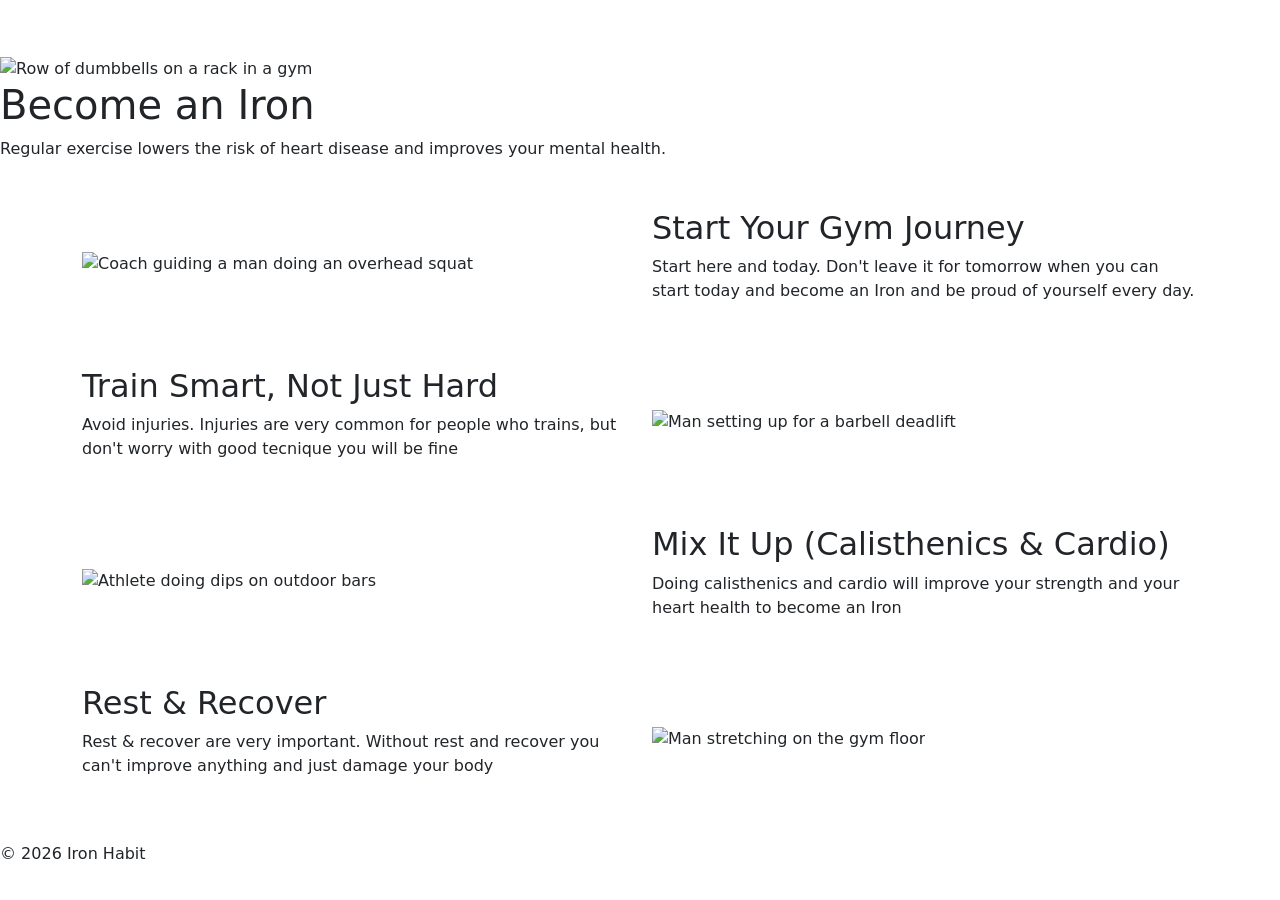
==== index.html @ 520dd09a "New changes" ====
<!DOCTYPE html>
<html lang="en">

  <head> 
      <!-- Page owner: Zakaria Dichouri Mahjoub -->
      <meta charset="UTF-8">
      <meta name="viewport" content="width=device-width, initial-scale=1.0">
      <meta name="author" content="Zakaria Dichouri Mahjoub">
      <link href="https://cdn.jsdelivr.net/npm/bootstrap@5.3.8/dist/css/bootstrap.min.css" rel="stylesheet" integrity="sha384-sRIl4kxILFvY47J16cr9ZwB07vP4J8+LH7qKQnuqkuIAvNWLzeN8tE5YBujZqJLB" crossorigin="anonymous">
      <link rel="stylesheet" href="css/style.css">
      <title>Home | Iron Habit </title>
  </head>
  <body>  
      <!-- Bootstrap navbar -->
      <nav class="navbar navbar-expand-lg main-nav" data-bs-theme="dark">
  <div class="container-fluid">
    <a class="navbar-brand" href="index.html">Iron Habit</a>
    <button class="navbar-toggler" type="button" data-bs-toggle="collapse" data-bs-target="#navbarSupportedContent" aria-controls="navbarSupportedContent" aria-expanded="false" aria-label="Toggle navigation">
      <span class="navbar-toggler-icon"></span>
    </button>
    <div class="collapse navbar-collapse" id="navbarSupportedContent">
      <ul class="navbar-nav me-auto mb-2 mb-lg-0">
        <li class="nav-item">
          <a class="nav-link active" aria-current="page" href="index.html">Home</a>
        </li>
        <li class="nav-item">
          <a class="nav-link" href="why.html">Why It Matters</a>
          </li>
        <li class="nav-item">
          <a class="nav-link" href="guide.html">Guide</a>
        </li>
        <li class="nav-item">
          <a class="nav-link" href="action.html">Action</a>
        </li>
        <li class="nav-item">
          <a class="nav-link" href="contact.html">Contact</a>
        </li> 
      </ul>
    </div>
  </div>
</nav> <!--Bootstrap navabar finish -->
    
      <!--Image heading  -->
	  <div class="hero">
		<img src="imgWebp/zd_heroDumbbells.webp" class="hero-img" alt="Row of dumbbells on a rack in a gym">
		<div class="hero-text">
			<h1>Become an Iron</h1>
			<p>Regular exercise lowers the risk of heart disease and improves your mental health.</p>
		</div>
	  </div>
      <div class="container my-5"> <!-- open div class=container my-5-->
      
        <!-- row 1 image left, and text right -->
        <div class="row align-items-center mb-5">
          <div class="col-md-6">
              <img src="imgWebp/zd_row1coachSquat.webp" class="row-img" alt="Coach guiding a man doing an overhead squat">
          </div>
          <div class="col-md-6">
              <h2>Start Your Gym Journey</h2>
              <p>Start here and today. Don't leave it for tomorrow when you can start today and become an Iron and be proud of yourself every day.</p>
          </div>
        </div>
      
      <!-- row 2 text left, image right -->
      <div class="row align-items-center mb-5">
        <div class="col-md-6">
          <h2>Train Smart, Not Just Hard</h2>
          <p>Avoid injuries. Injuries are very common for people who trains, but don't worry with good tecnique you will be fine</p>
        </div>
        <div class="col-md-6">
          <img src="imgWebp/zd_row2deadlift.webp" class="row-img" alt="Man setting up for a barbell deadlift">
        </div>
      </div>
        
      <!--row 3 image left, text right -->
      <div class="row align-items-center mb-5">
        <div class="col-md-6">
          <img src="imgWebp/zd_row3calisthenics.webp" class="row-img" alt="Athlete doing dips on outdoor bars">
        </div>
        <div class="col-md-6">
          <h2>Mix It Up (Calisthenics & Cardio)</h2>
          <p>Doing calisthenics and cardio will improve your strength and your heart health to become an Iron</p>
        </div>
      </div>
        
        <!--row 4 text left, image right -->
        <div class="row align-items-center mb-5">
          <div class="col-md-6">
            <h2>Rest & Recover</h2>
            <p>Rest & recover are very important. Without rest and recover you can't improve anything and just damage your body</p>
          </div>
          <div class="col-md-6">
            <img src="imgWebp/zd_row4stretching.webp" class="row-img" alt="Man stretching on the gym floor">
          </div>
        </div>
      
      </div> <!--close div class="container my-5" -->

      <!--footer section -->
      <footer class="site-footer">
        <p>&copy; 2026 Iron Habit</p>
      </footer> 
          
      <script src="https://cdn.jsdelivr.net/npm/bootstrap@5.3.8/dist/js/bootstrap.bundle.min.js" integrity="sha384-FKyoEForCGlyvwx9Hj09JcYn3nv7wiPVlz7YYwJrWVcXK/BmnVDxM+D2scQbITxI" crossorigin="anonymous"></script>
      <script src="js/script.js"></script>
  </body>
</html>
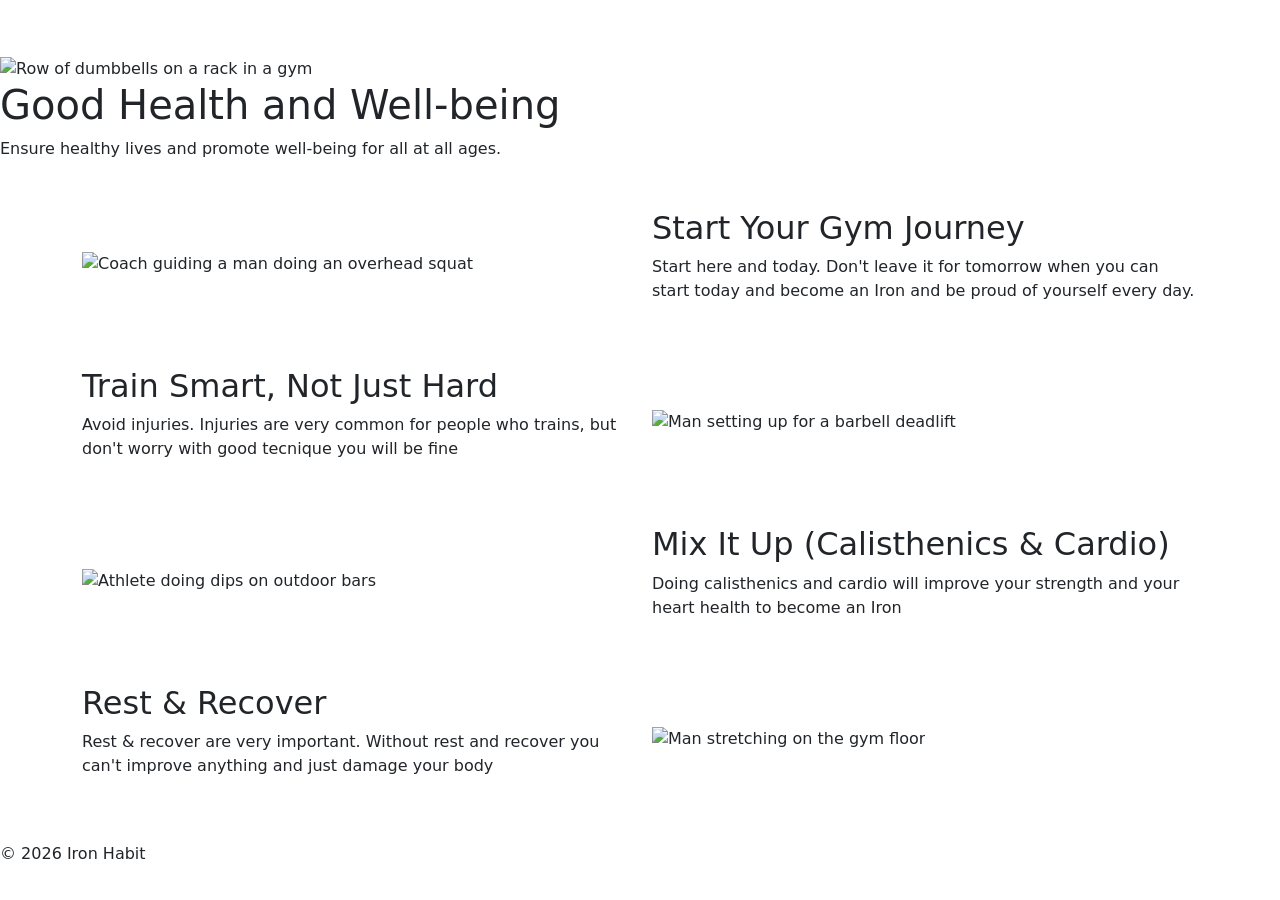
==== commit 062a74d6: "Changes the heding from home page hero and the text" ====
--- a/index.html
+++ b/index.html
@@ -44,8 +44,8 @@
 	  <div class="hero">
 		<img src="imgWebp/zd_heroDumbbells.webp" class="hero-img" alt="Row of dumbbells on a rack in a gym">
 		<div class="hero-text">
-			<h1>Become an Iron</h1>
-			<p>Regular exercise lowers the risk of heart disease and improves your mental health.</p>
+			<h1>Good Health and Well-being</h1>
+			<p>Ensure healthy lives and promote well-being for all at all ages.</p>
 		</div>
 	  </div>
       <div class="container my-5"> <!-- open div class=container my-5-->
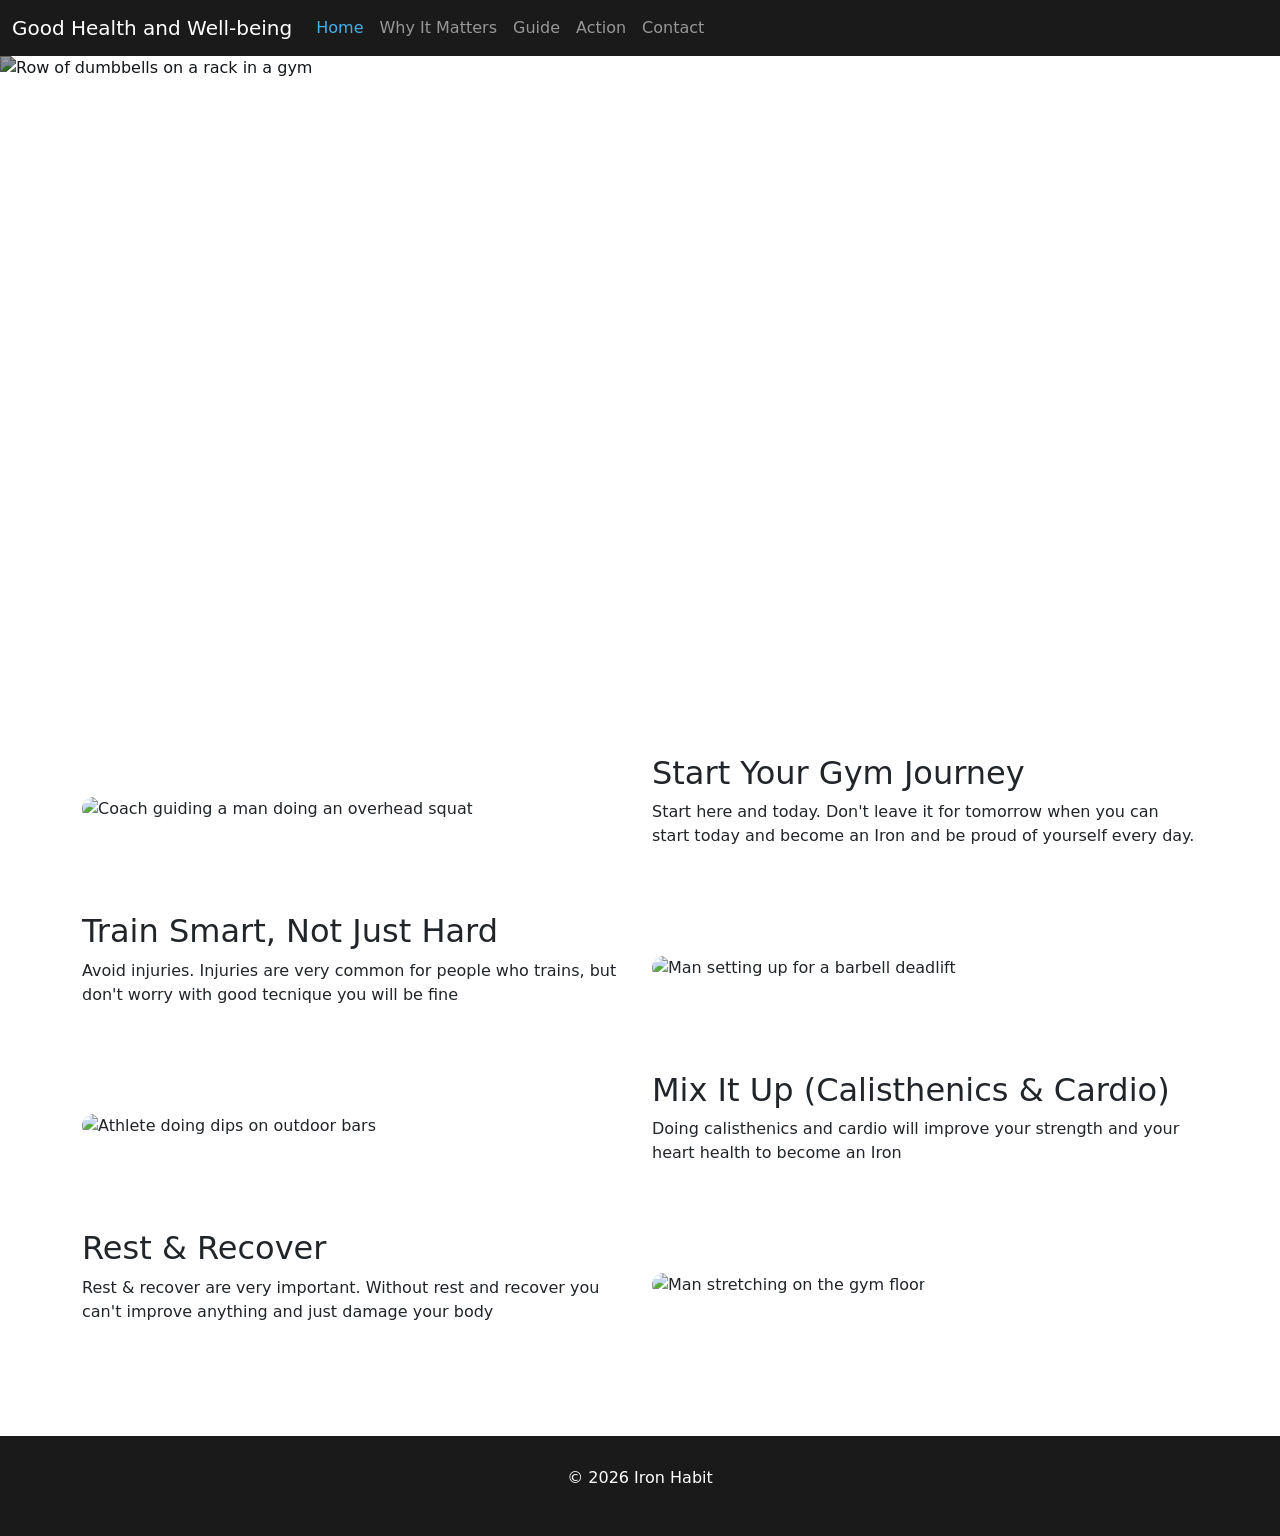
==== commit a93ed3cc: "Changes the name and author" ====
--- a/index.html
+++ b/index.html
@@ -8,13 +8,13 @@
       <meta name="author" content="Zakaria Dichouri Mahjoub">
       <link href="https://cdn.jsdelivr.net/npm/bootstrap@5.3.8/dist/css/bootstrap.min.css" rel="stylesheet" integrity="sha384-sRIl4kxILFvY47J16cr9ZwB07vP4J8+LH7qKQnuqkuIAvNWLzeN8tE5YBujZqJLB" crossorigin="anonymous">
       <link rel="stylesheet" href="css/style.css">
-      <title>Home | Iron Habit </title>
+      <title>Home | Good Health and Well-being </title>
   </head>
   <body>  
       <!-- Bootstrap navbar -->
       <nav class="navbar navbar-expand-lg main-nav" data-bs-theme="dark">
   <div class="container-fluid">
-    <a class="navbar-brand" href="index.html">Iron Habit</a>
+    <a class="navbar-brand" href="index.html">Good Health and Well-being</a>
     <button class="navbar-toggler" type="button" data-bs-toggle="collapse" data-bs-target="#navbarSupportedContent" aria-controls="navbarSupportedContent" aria-expanded="false" aria-label="Toggle navigation">
       <span class="navbar-toggler-icon"></span>
     </button>
--- a/css/style.css
+++ b/css/style.css
@@ -0,0 +1,59 @@
+   /*  Zakaria Dichouri  Home page style */
+
+
+.hero-img {
+  width: 100%;
+  height: 650px;
+  object-fit: cover;
+}
+
+.row-img {
+  width: 100%;
+  height: 300px;
+  object-fit: cover;
+  border-radius: 12px;
+}
+
+.site-footer{
+  background-color: #1A1A1A;
+  color: white;
+  text-align: center;
+  padding: 30px;
+}
+
+.hero {
+	position: relative;
+}
+
+.hero-img {
+	display: block;
+	filter: brightness(60%);
+}
+
+.hero-text {
+	position: absolute;
+	top: 50%;
+	left: 50%;
+	color: white;
+	text-align: center;
+	width: 90%;
+	transform: translate(-50%, -50%);
+}
+
+body {
+	display: flex;
+	flex-direction: column;
+	min-height: 100vh;
+}
+
+.site-footer {
+	margin-top: auto;
+}
+
+.main-nav {
+	background-color: #1A1A1A;
+}
+
+.main-nav .nav-link.active {
+	color: #45B1E8;
+}
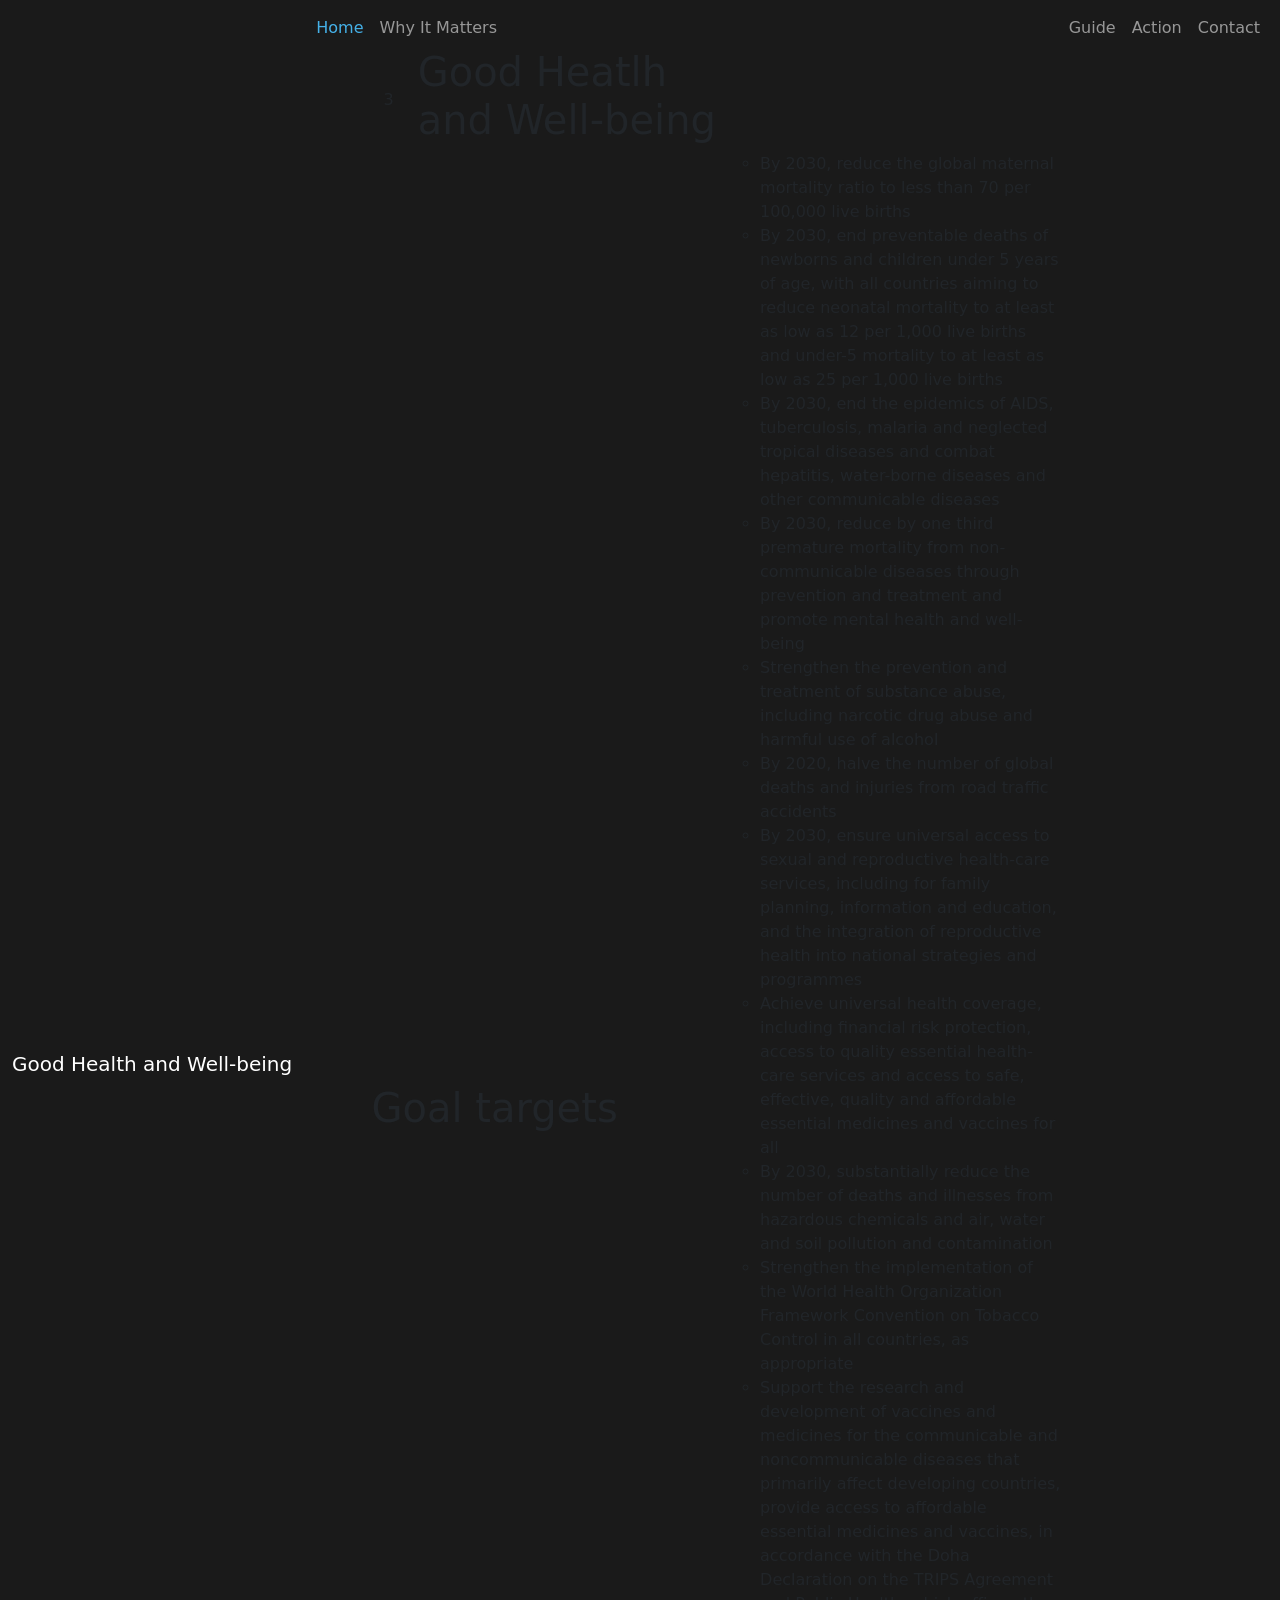
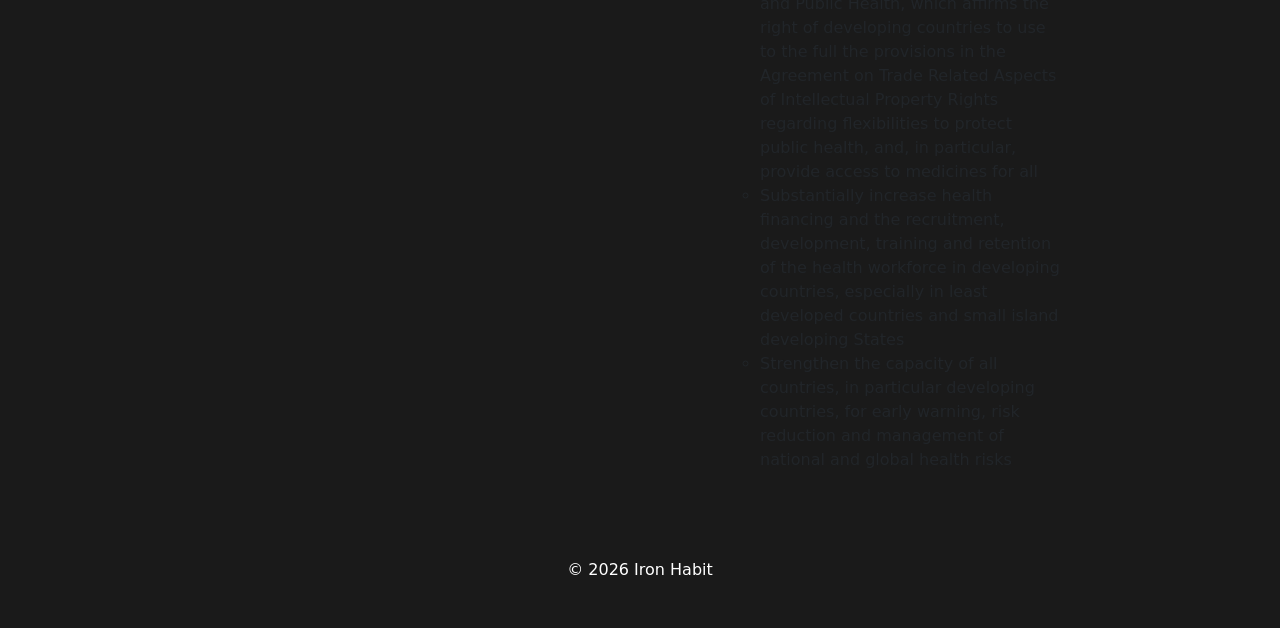
==== commit fca7b453: "Insert health goals section in index.html Added a new section for health goals with targets." ====
--- a/index.html
+++ b/index.html
@@ -25,7 +25,43 @@
         </li>
         <li class="nav-item">
           <a class="nav-link" href="why.html">Why It Matters</a>
-          </li>
+      <section class="goal-hero">
+	  <div class="container">
+	    <div class="row align-items-center">
+		  <div class="col-auto">
+			<span class="goal-number">3</span>
+		  </div>
+		  <div class="col">
+		    <h1 class="goal-title">Good Heatlh<br>and Well-being</h1>
+		  </div>
+		</div>
+	  </div>
+	  
+	</section>
+        
+    <div class="row align-items-center mb-5">
+        <div class="col-md-6">
+			 <h1 id="goal-target">Goal targets</h1>
+        </div>
+		
+        <div class="col-md-6">
+             <ul id="target">
+				<li>By 2030, reduce the global maternal mortality ratio to less than 70 per 100,000 live births</li>
+				<li>By 2030, end preventable deaths of newborns and children under 5 years of age, with all countries aiming to reduce neonatal mortality to at least as low as 12 per 1,000 live births and under-5 mortality to at least as low as 25 per 1,000 live births </li>
+				<li>By 2030, end the epidemics of AIDS, tuberculosis, malaria and neglected tropical diseases and combat hepatitis, water-borne diseases and other communicable diseases </li>
+				<li> By 2030, reduce by one third premature mortality from non-communicable diseases through prevention and treatment and promote mental health and well-being</li>
+				<li>Strengthen the prevention and treatment of substance abuse, including narcotic drug abuse and harmful use of alcohol </li>
+				<li>By 2020, halve the number of global deaths and injuries from road traffic accidents</li>
+				<li>By 2030, ensure universal access to sexual and reproductive health-care services, including for family planning, information and education, and the integration of reproductive health into national strategies and programmes</li>
+				<li>Achieve universal health coverage, including financial risk protection, access to quality essential health-care services and access to safe, effective, quality and affordable essential medicines and vaccines for all</li>
+				<li>By 2030, substantially reduce the number of deaths and illnesses from hazardous chemicals and air, water and soil pollution and contamination</li>
+				<li>Strengthen the implementation of the World Health Organization Framework Convention on Tobacco Control in all countries, as appropriate</li>
+				<li>Support the research and development of vaccines and medicines for the communicable and noncommunicable diseases that primarily affect developing countries, provide access to affordable essential medicines and vaccines, in accordance with the Doha Declaration on the TRIPS Agreement and Public Health, which affirms the right of developing countries to use to the full the provisions in the Agreement on Trade Related Aspects of Intellectual Property Rights regarding flexibilities to protect public health, and, in particular, provide access to medicines for all</li>
+				<li>Substantially increase health financing and the recruitment, development, training and retention of the health workforce in developing countries, especially in least developed countries and small island developing States</li>
+				<li>Strengthen the capacity of all countries, in particular developing countries, for early warning, risk reduction and management of national and global health risks</li>
+            </ul>
+          </div>
+        </div>     </li>
         <li class="nav-item">
           <a class="nav-link" href="guide.html">Guide</a>
         </li>
@@ -40,61 +76,7 @@
   </div>
 </nav> <!--Bootstrap navabar finish -->
     
-      <!--Image heading  -->
-	  <div class="hero">
-		<img src="imgWebp/zd_heroDumbbells.webp" class="hero-img" alt="Row of dumbbells on a rack in a gym">
-		<div class="hero-text">
-			<h1>Good Health and Well-being</h1>
-			<p>Ensure healthy lives and promote well-being for all at all ages.</p>
-		</div>
-	  </div>
-      <div class="container my-5"> <!-- open div class=container my-5-->
-      
-        <!-- row 1 image left, and text right -->
-        <div class="row align-items-center mb-5">
-          <div class="col-md-6">
-              <img src="imgWebp/zd_row1coachSquat.webp" class="row-img" alt="Coach guiding a man doing an overhead squat">
-          </div>
-          <div class="col-md-6">
-              <h2>Start Your Gym Journey</h2>
-              <p>Start here and today. Don't leave it for tomorrow when you can start today and become an Iron and be proud of yourself every day.</p>
-          </div>
-        </div>
-      
-      <!-- row 2 text left, image right -->
-      <div class="row align-items-center mb-5">
-        <div class="col-md-6">
-          <h2>Train Smart, Not Just Hard</h2>
-          <p>Avoid injuries. Injuries are very common for people who trains, but don't worry with good tecnique you will be fine</p>
-        </div>
-        <div class="col-md-6">
-          <img src="imgWebp/zd_row2deadlift.webp" class="row-img" alt="Man setting up for a barbell deadlift">
-        </div>
-      </div>
-        
-      <!--row 3 image left, text right -->
-      <div class="row align-items-center mb-5">
-        <div class="col-md-6">
-          <img src="imgWebp/zd_row3calisthenics.webp" class="row-img" alt="Athlete doing dips on outdoor bars">
-        </div>
-        <div class="col-md-6">
-          <h2>Mix It Up (Calisthenics & Cardio)</h2>
-          <p>Doing calisthenics and cardio will improve your strength and your heart health to become an Iron</p>
-        </div>
-      </div>
-        
-        <!--row 4 text left, image right -->
-        <div class="row align-items-center mb-5">
-          <div class="col-md-6">
-            <h2>Rest & Recover</h2>
-            <p>Rest & recover are very important. Without rest and recover you can't improve anything and just damage your body</p>
-          </div>
-          <div class="col-md-6">
-            <img src="imgWebp/zd_row4stretching.webp" class="row-img" alt="Man stretching on the gym floor">
-          </div>
-        </div>
-      
-      </div> <!--close div class="container my-5" -->
+    
 
       <!--footer section -->
       <footer class="site-footer">
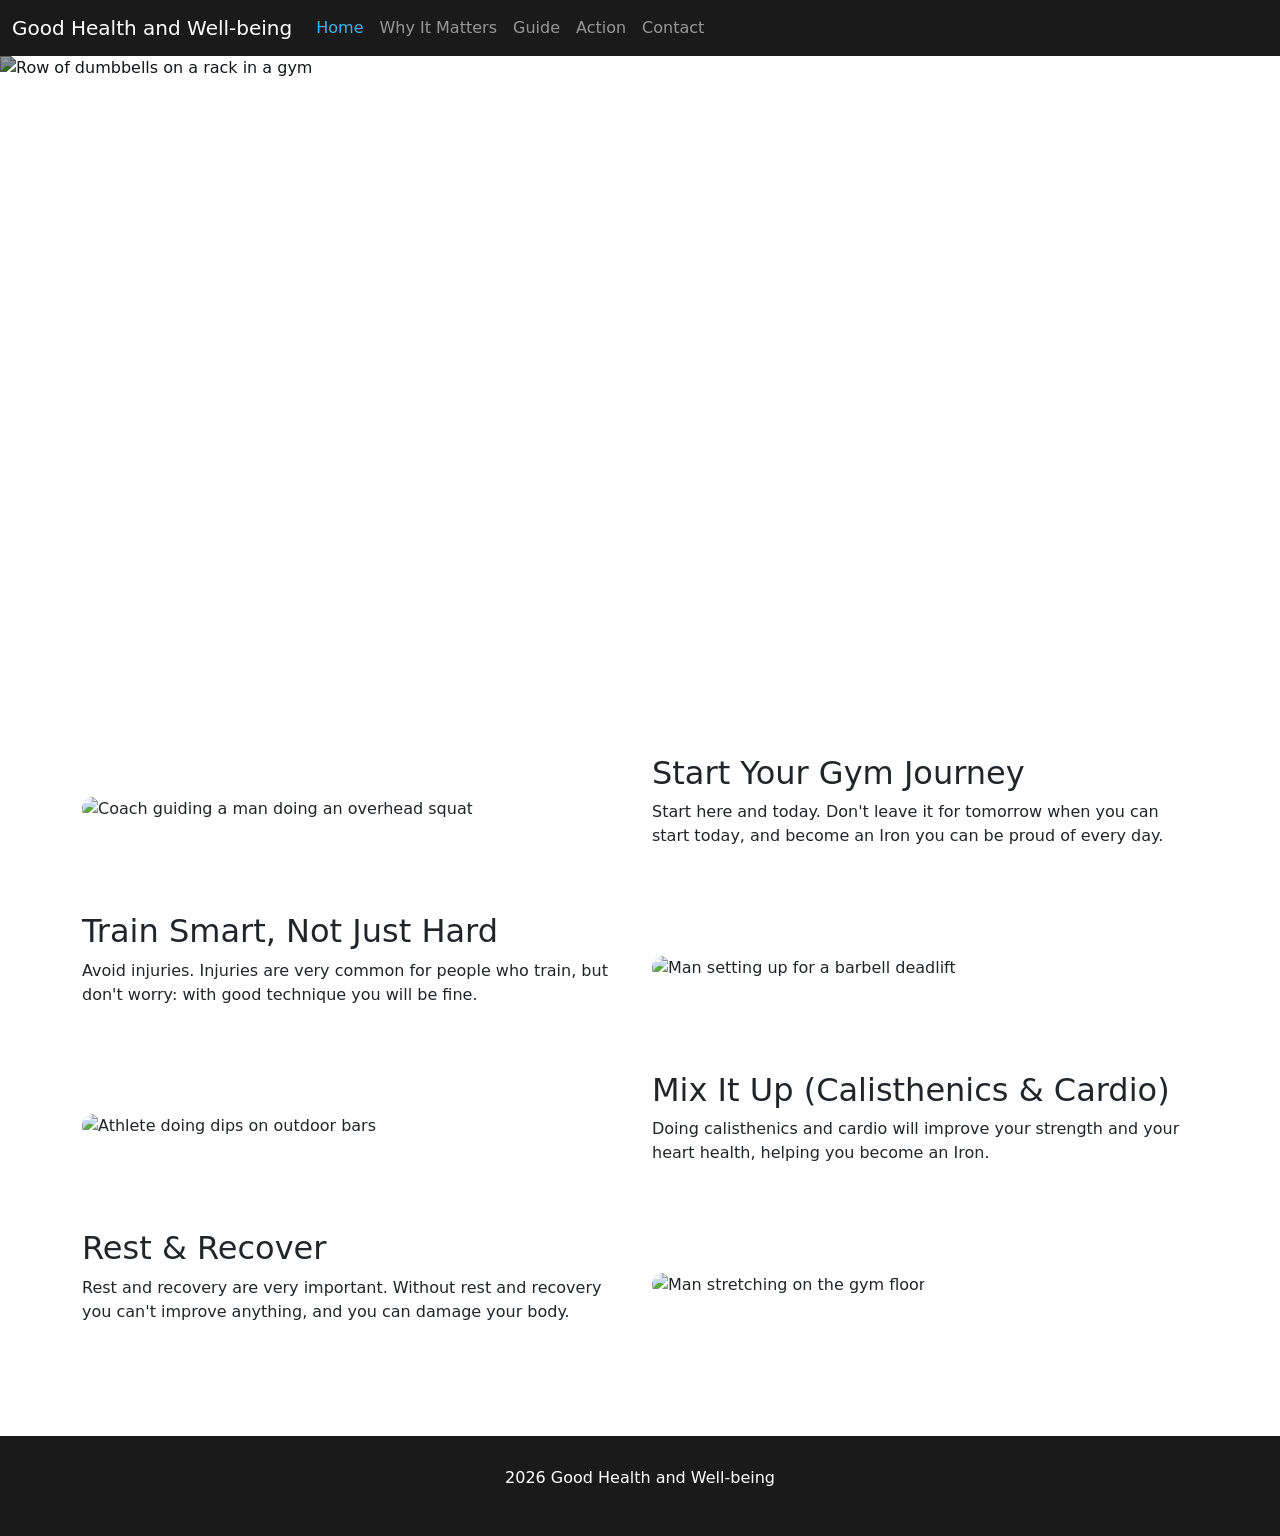
==== commit 609453c8: "Refactor index.html to update content and structure" ====
--- a/index.html
+++ b/index.html
@@ -25,43 +25,7 @@
         </li>
         <li class="nav-item">
           <a class="nav-link" href="why.html">Why It Matters</a>
-      <section class="goal-hero">
-	  <div class="container">
-	    <div class="row align-items-center">
-		  <div class="col-auto">
-			<span class="goal-number">3</span>
-		  </div>
-		  <div class="col">
-		    <h1 class="goal-title">Good Heatlh<br>and Well-being</h1>
-		  </div>
-		</div>
-	  </div>
-	  
-	</section>
-        
-    <div class="row align-items-center mb-5">
-        <div class="col-md-6">
-			 <h1 id="goal-target">Goal targets</h1>
-        </div>
-		
-        <div class="col-md-6">
-             <ul id="target">
-				<li>By 2030, reduce the global maternal mortality ratio to less than 70 per 100,000 live births</li>
-				<li>By 2030, end preventable deaths of newborns and children under 5 years of age, with all countries aiming to reduce neonatal mortality to at least as low as 12 per 1,000 live births and under-5 mortality to at least as low as 25 per 1,000 live births </li>
-				<li>By 2030, end the epidemics of AIDS, tuberculosis, malaria and neglected tropical diseases and combat hepatitis, water-borne diseases and other communicable diseases </li>
-				<li> By 2030, reduce by one third premature mortality from non-communicable diseases through prevention and treatment and promote mental health and well-being</li>
-				<li>Strengthen the prevention and treatment of substance abuse, including narcotic drug abuse and harmful use of alcohol </li>
-				<li>By 2020, halve the number of global deaths and injuries from road traffic accidents</li>
-				<li>By 2030, ensure universal access to sexual and reproductive health-care services, including for family planning, information and education, and the integration of reproductive health into national strategies and programmes</li>
-				<li>Achieve universal health coverage, including financial risk protection, access to quality essential health-care services and access to safe, effective, quality and affordable essential medicines and vaccines for all</li>
-				<li>By 2030, substantially reduce the number of deaths and illnesses from hazardous chemicals and air, water and soil pollution and contamination</li>
-				<li>Strengthen the implementation of the World Health Organization Framework Convention on Tobacco Control in all countries, as appropriate</li>
-				<li>Support the research and development of vaccines and medicines for the communicable and noncommunicable diseases that primarily affect developing countries, provide access to affordable essential medicines and vaccines, in accordance with the Doha Declaration on the TRIPS Agreement and Public Health, which affirms the right of developing countries to use to the full the provisions in the Agreement on Trade Related Aspects of Intellectual Property Rights regarding flexibilities to protect public health, and, in particular, provide access to medicines for all</li>
-				<li>Substantially increase health financing and the recruitment, development, training and retention of the health workforce in developing countries, especially in least developed countries and small island developing States</li>
-				<li>Strengthen the capacity of all countries, in particular developing countries, for early warning, risk reduction and management of national and global health risks</li>
-            </ul>
-          </div>
-        </div>     </li>
+          </li>
         <li class="nav-item">
           <a class="nav-link" href="guide.html">Guide</a>
         </li>
@@ -76,11 +40,67 @@
   </div>
 </nav> <!--Bootstrap navabar finish -->
     
-    
+      <!--Image heading  -->
+	  
+     <div class="hero">
+        <img src="imgWebp/zd_heroDumbbells.webp" class="hero-img" alt="Row of dumbbells on a rack in a gym">
+        <div class="hero-text">
+          <h1>Become an Iron</h1>
+          <p>Regular exercise lowers the risk of heart disease and improves your mental health.</p>
+        </div>
+      </div>
 
+      <div class="container my-5"> <!-- open container -->
+
+        <!-- row 1: image left, text right -->
+        <div class="row align-items-center mb-5">
+          <div class="col-md-6">
+            <img src="imgWebp/zd_row1coachSquat.webp" class="row-img" alt="Coach guiding a man doing an overhead squat">
+          </div>
+          <div class="col-md-6">
+            <h2>Start Your Gym Journey</h2>
+            <p>Start here and today. Don't leave it for tomorrow when you can start today, and become an Iron you can be proud of every day.</p>
+          </div>
+        </div>
+
+        <!-- row 2: text left, image right -->
+        <div class="row align-items-center mb-5">
+          <div class="col-md-6">
+            <h2>Train Smart, Not Just Hard</h2>
+            <p>Avoid injuries. Injuries are very common for people who train, but don't worry: with good technique you will be fine.</p>
+          </div>
+          <div class="col-md-6">
+            <img src="imgWebp/zd_row2deadlift.webp" class="row-img" alt="Man setting up for a barbell deadlift">
+          </div>
+        </div>
+
+        <!-- row 3: image left, text right -->
+        <div class="row align-items-center mb-5">
+          <div class="col-md-6">
+            <img src="imgWebp/zd_row3calisthenics.webp" class="row-img" alt="Athlete doing dips on outdoor bars">
+          </div>
+          <div class="col-md-6">
+            <h2>Mix It Up (Calisthenics &amp; Cardio)</h2>
+            <p>Doing calisthenics and cardio will improve your strength and your heart health, helping you become an Iron.</p>
+          </div>
+        </div>
+
+        <!-- row 4: text left, image right -->
+        <div class="row align-items-center mb-5">
+          <div class="col-md-6">
+            <h2>Rest &amp; Recover</h2>
+            <p>Rest and recovery are very important. Without rest and recovery you can't improve anything, and you can damage your body.</p>
+          </div>
+          <div class="col-md-6">
+            <img src="imgWebp/zd_row4stretching.webp" class="row-img" alt="Man stretching on the gym floor">
+          </div>
+        </div>
+
+      </div> <!-- close container -->
+	  
       <!--footer section -->
       <footer class="site-footer">
-        <p>&copy; 2026 Iron Habit</p>
+        <p> 2026 Good Health and Well-being</p>
       </footer> 
           
       <script src="https://cdn.jsdelivr.net/npm/bootstrap@5.3.8/dist/js/bootstrap.bundle.min.js" integrity="sha384-FKyoEForCGlyvwx9Hj09JcYn3nv7wiPVlz7YYwJrWVcXK/BmnVDxM+D2scQbITxI" crossorigin="anonymous"></script>
